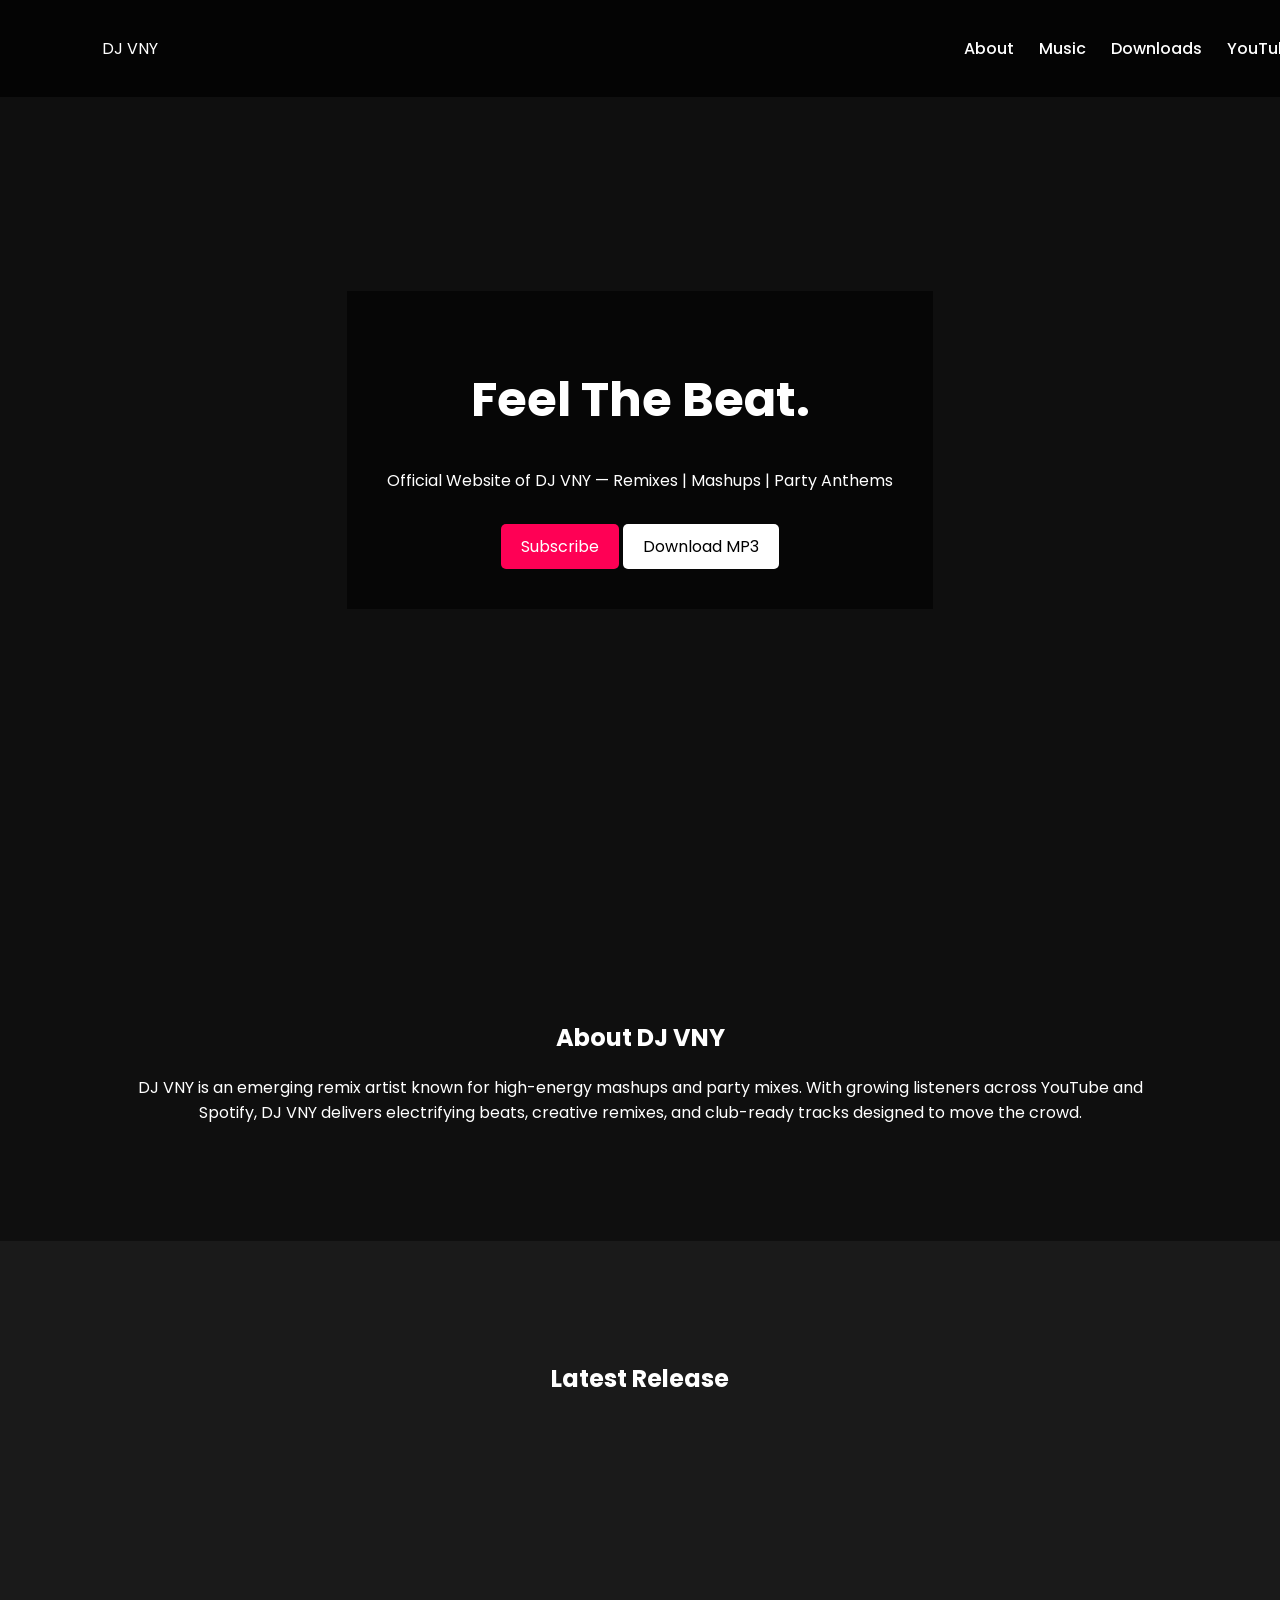
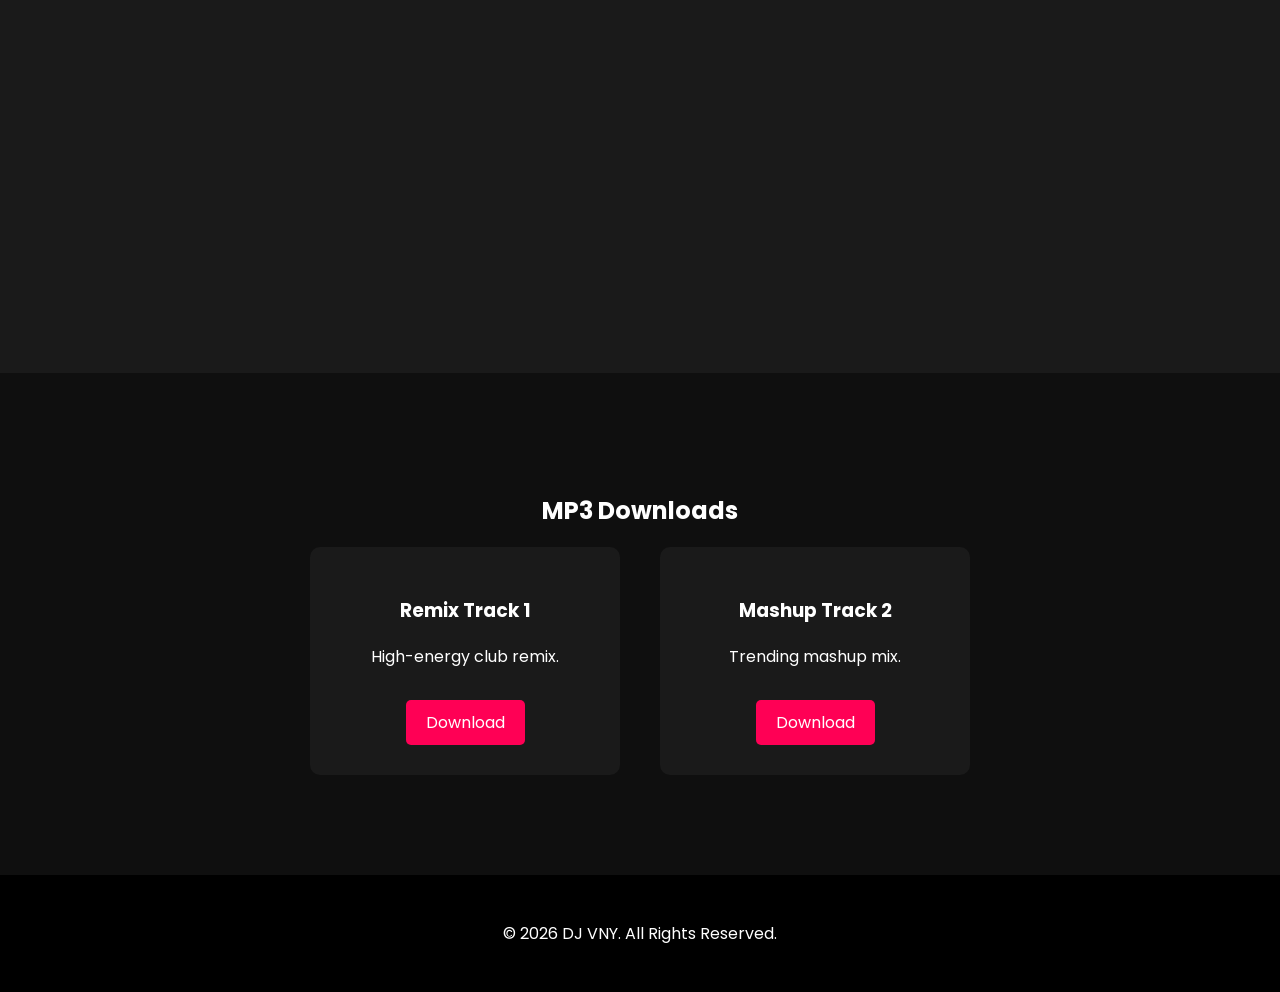
==== index.html @ cde8cd31 "Update index.html" ====
<!DOCTYPE html>
<html lang="en">
<head>
<meta charset="UTF-8">
<meta name="viewport" content="width=device-width, initial-scale=1.0">
<title>DJ VNY | Official Artist Website</title>
<link href="https://fonts.googleapis.com/css2?family=Poppins:wght@300;500;700&display=swap" rel="stylesheet">
<link rel="stylesheet" href="style.css">
</head>
<body>

<!-- NAVBAR -->
<nav class="navbar">
  <div class="logo">DJ VNY</div>
  <ul>
    <li><a href="#about">About</a></li>
    <li><a href="#music">Music</a></li>
    <li><a href="#downloads">Downloads</a></li>
    <li><a href="https://youtube.com/@DJ_VNY?sub_confirmation=1" target="_blank">YouTube</a></li>
    <li><a href="https://open.spotify.com/artist/4BdYeDNwFbmtB4uXeJmRw1" target="_blank">Spotify</a></li>
  </ul>
</nav>

<!-- HERO SECTION -->
<header class="hero">
  <div class="overlay">
    <h1>Feel The Beat.</h1>
    <p>Official Website of DJ VNY — Remixes | Mashups | Party Anthems</p>
    <div class="hero-buttons">
      <a href="https://youtube.com/@DJ_VNY?sub_confirmation=1" target="_blank" class="btn primary">Subscribe</a>
      <a href="#downloads" class="btn secondary">Download MP3</a>
    </div>
  </div>
</header>

<!-- ABOUT SECTION -->
<section id="about" class="section">
  <h2>About DJ VNY</h2>
  <p>
DJ VNY is an emerging remix artist known for high-energy mashups and party mixes.
With growing listeners across YouTube and Spotify, DJ VNY delivers electrifying beats,
creative remixes, and club-ready tracks designed to move the crowd.
  </p>
</section>

<!-- MUSIC SECTION -->
<section id="music" class="section dark">
  <h2>Latest Release</h2>
  <div class="video-container">
    <iframe src="https://www.youtube.com/watch?v=cXw6TVh6_7Q&list=PL2QDRjym-NboubyHq2l7FCvAidM2SElli"
    frameborder="0" allowfullscreen></iframe>
  </div>
</section>

<!-- DOWNLOADS SECTION -->
<section id="downloads" class="section">
  <h2>MP3 Downloads</h2>
  <div class="cards">
    <div class="card">
      <h3>Remix Track 1</h3>
      <p>High-energy club remix.</p>
      <a href="YOUR_MP3_LINK" class="btn primary" download>Download</a>
    </div>
    <div class="card">
      <h3>Mashup Track 2</h3>
      <p>Trending mashup mix.</p>
      <a href="YOUR_MP3_LINK" class="btn primary" download>Download</a>
    </div>
  </div>
</section>

<!-- FOOTER -->
<footer>
  <p>© 2026 DJ VNY. All Rights Reserved.</p>
</footer>

</body>
</html>
---- style.css ----
body {
  margin: 0;
  font-family: 'Poppins', sans-serif;
  background: #0f0f0f;
  color: white;
}

.navbar {
  display: flex;
  justify-content: space-between;
  align-items: center;
  padding: 20px 8%;
  background: rgba(0,0,0,0.7);
  position: fixed;
  width: 100%;
  z-index: 1000;
}

.navbar ul {
  list-style: none;
  display: flex;
  gap: 25px;
}

.navbar a {
  color: white;
  text-decoration: none;
  font-weight: 500;
}

.navbar a:hover {
  color: #ff0055;
}

.hero {
  height: 100vh;
  background: url('https://images.unsplash.com/photo-1511671782779-c97d3d27a1d4') center/cover no-repeat;
  display: flex;
  align-items: center;
  justify-content: center;
  text-align: center;
}

.overlay {
  background: rgba(0,0,0,0.6);
  padding: 40px;
}

.hero h1 {
  font-size: 3rem;
}

.section {
  padding: 100px 10%;
  text-align: center;
}

.section.dark {
  background: #1a1a1a;
}

.video-container iframe {
  width: 80%;
  height: 450px;
  border-radius: 10px;
}

.cards {
  display: flex;
  justify-content: center;
  gap: 40px;
  flex-wrap: wrap;
}

.card {
  background: #1a1a1a;
  padding: 30px;
  border-radius: 10px;
  width: 250px;
}

.btn {
  display: inline-block;
  padding: 10px 20px;
  border-radius: 5px;
  text-decoration: none;
  margin-top: 15px;
}

.primary {
  background: #ff0055;
  color: white;
}

.secondary {
  background: white;
  color: black;
}

.primary:hover {
  background: #ff3377;
}

footer {
  padding: 30px;
  text-align: center;
  background: #000;
}
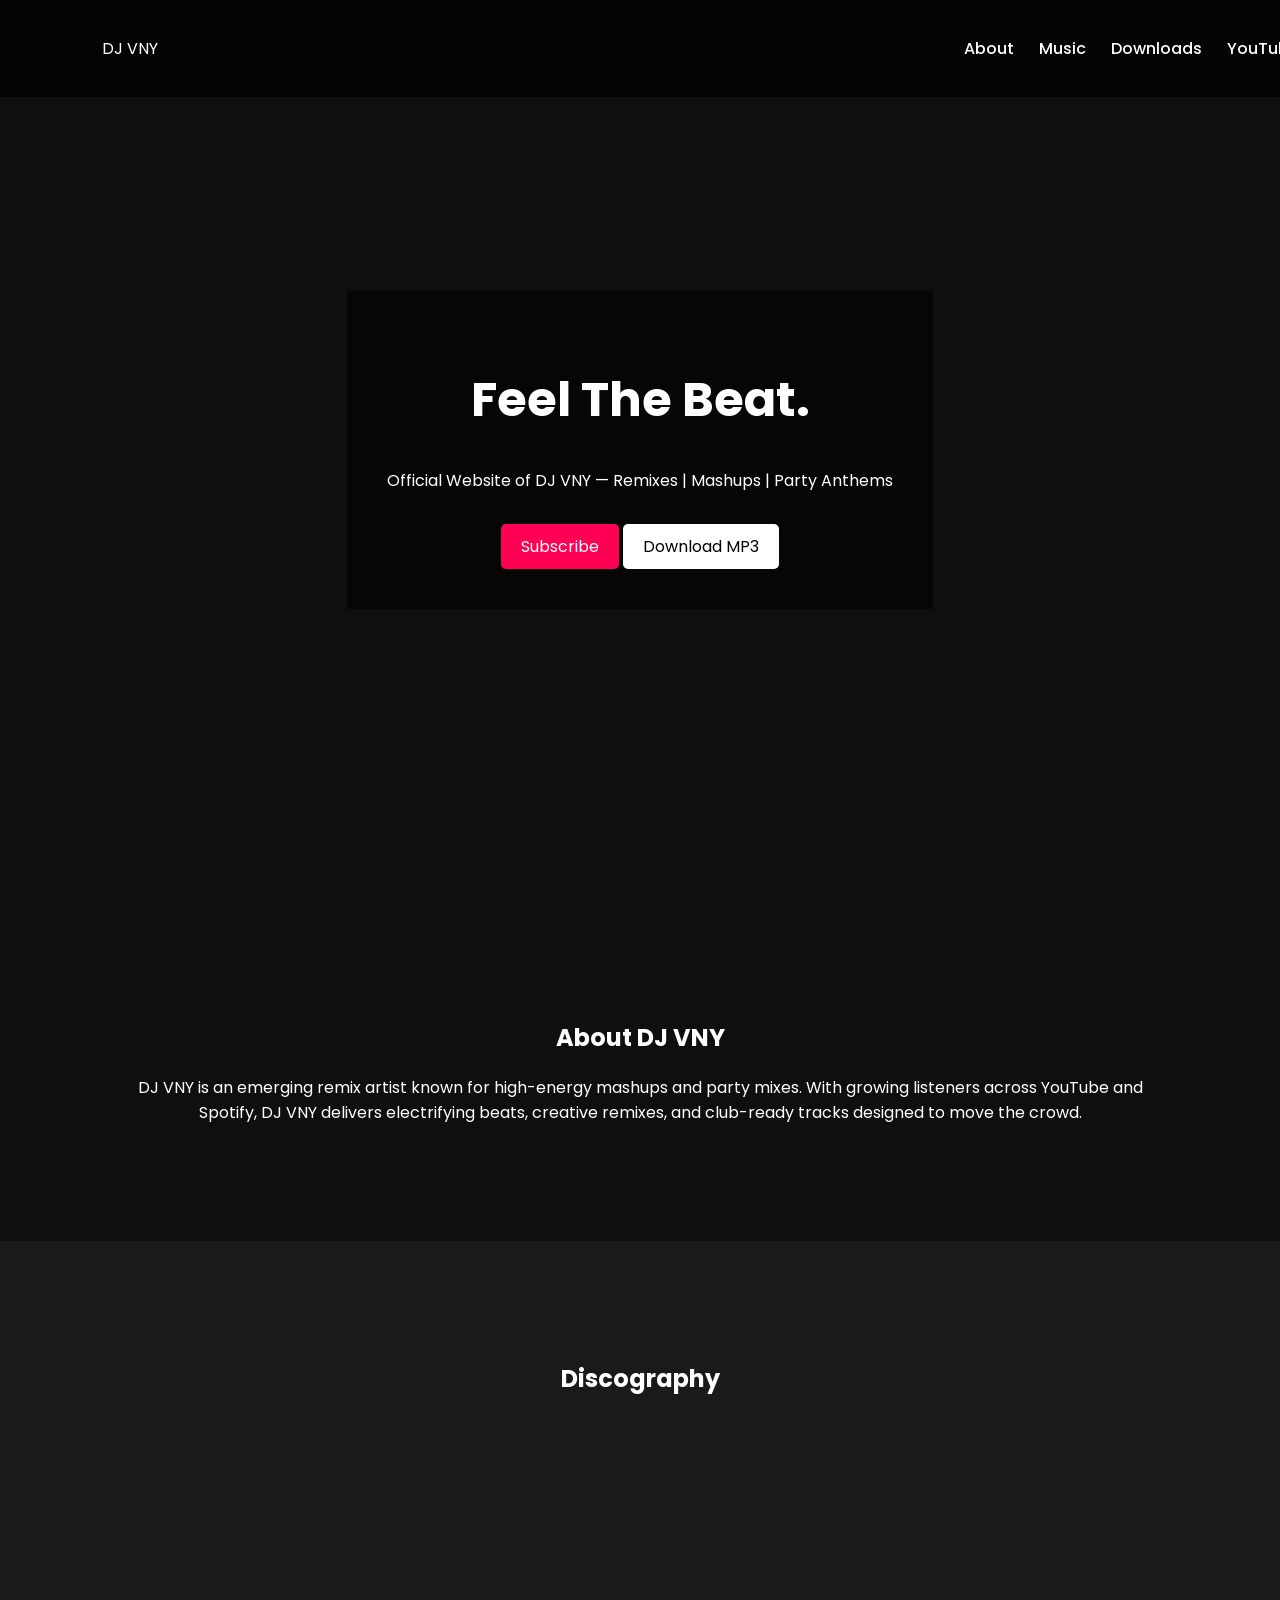
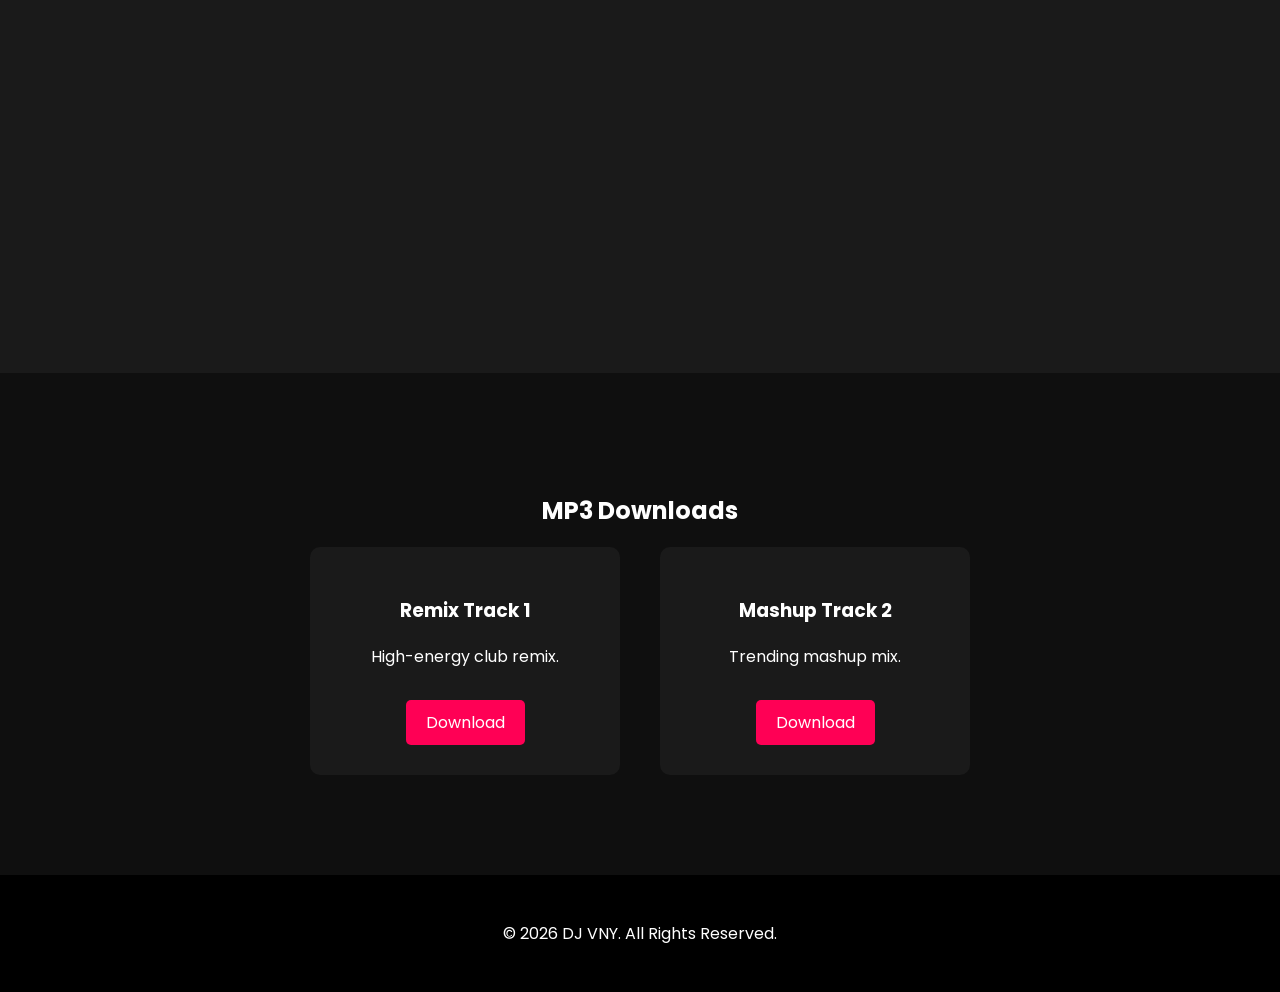
==== commit 6d3c109d: "Update index.html" ====
--- a/index.html
+++ b/index.html
@@ -45,7 +45,7 @@
 
 <!-- MUSIC SECTION -->
 <section id="music" class="section dark">
-  <h2>Latest Release</h2>
+  <h2>Discography</h2>
   <div class="video-container">
     <iframe src="https://www.youtube.com/watch?v=cXw6TVh6_7Q&list=PL2QDRjym-NboubyHq2l7FCvAidM2SElli"
     frameborder="0" allowfullscreen></iframe>
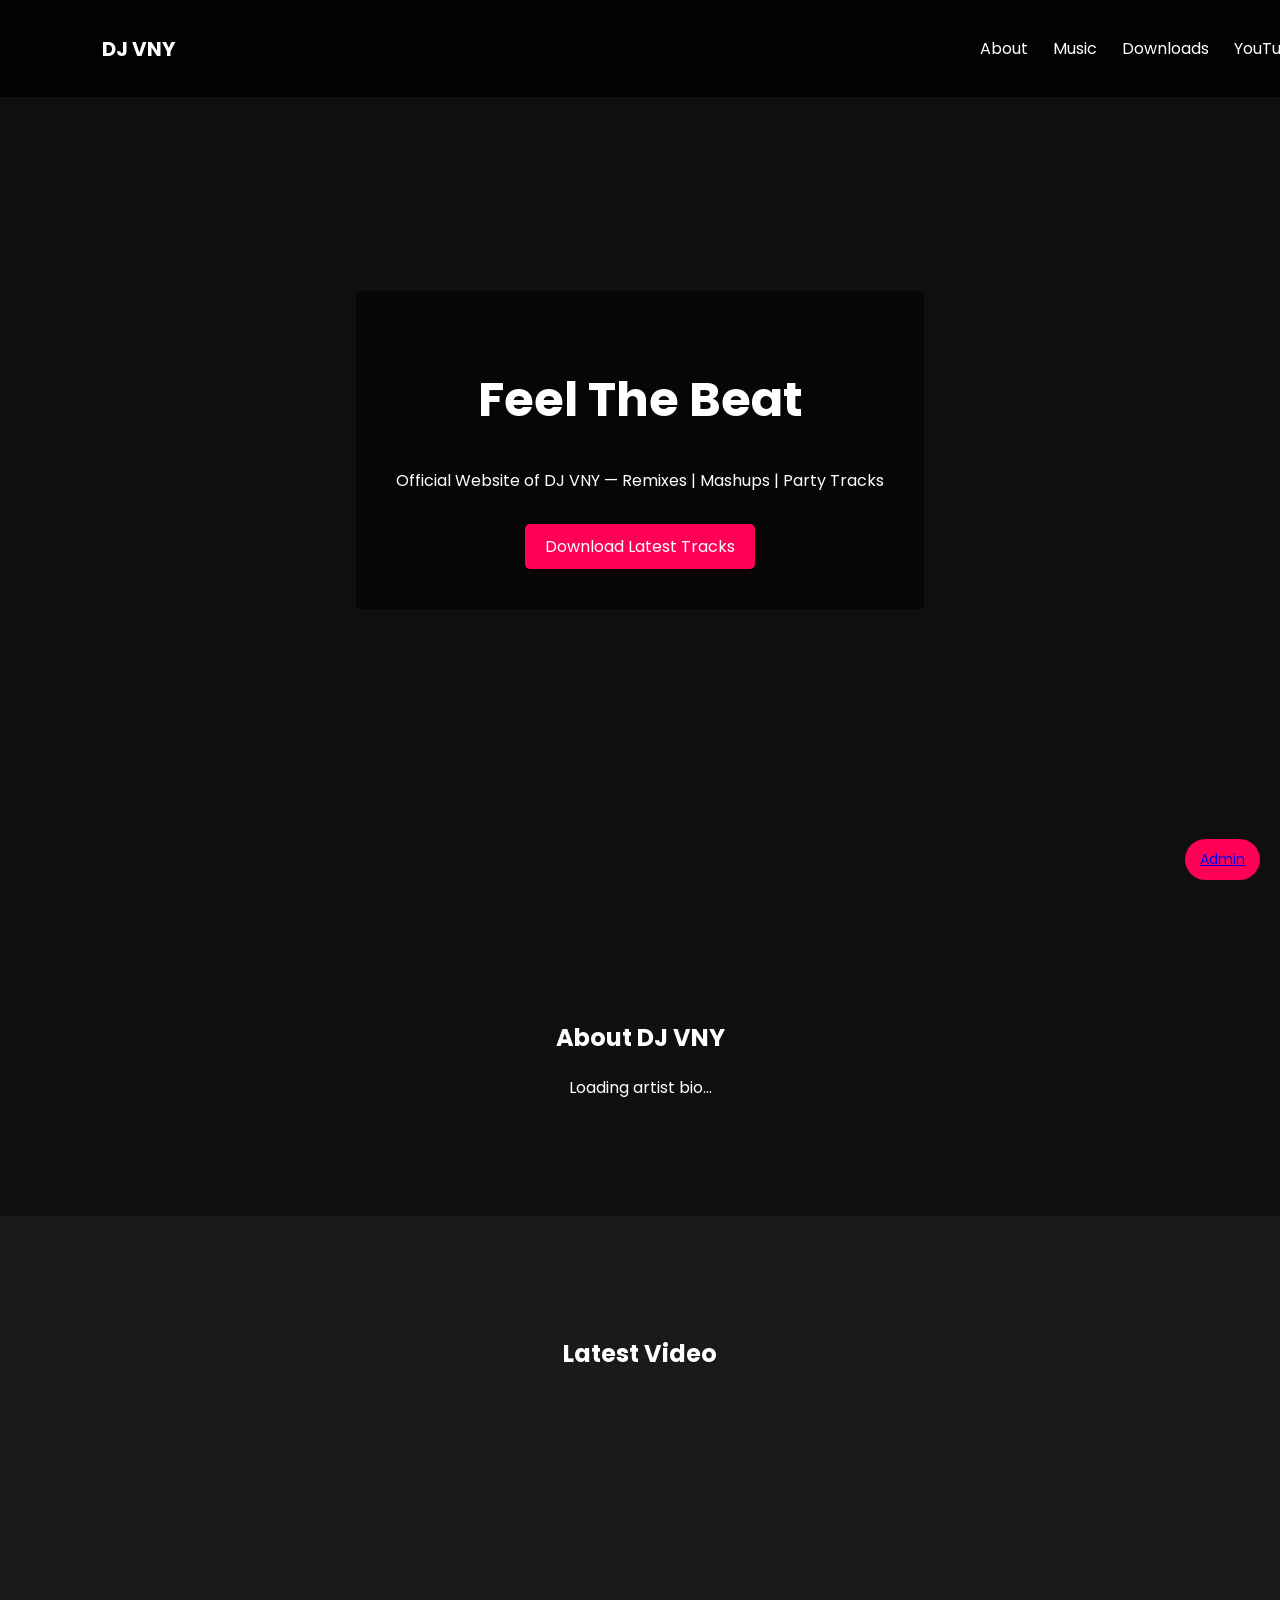
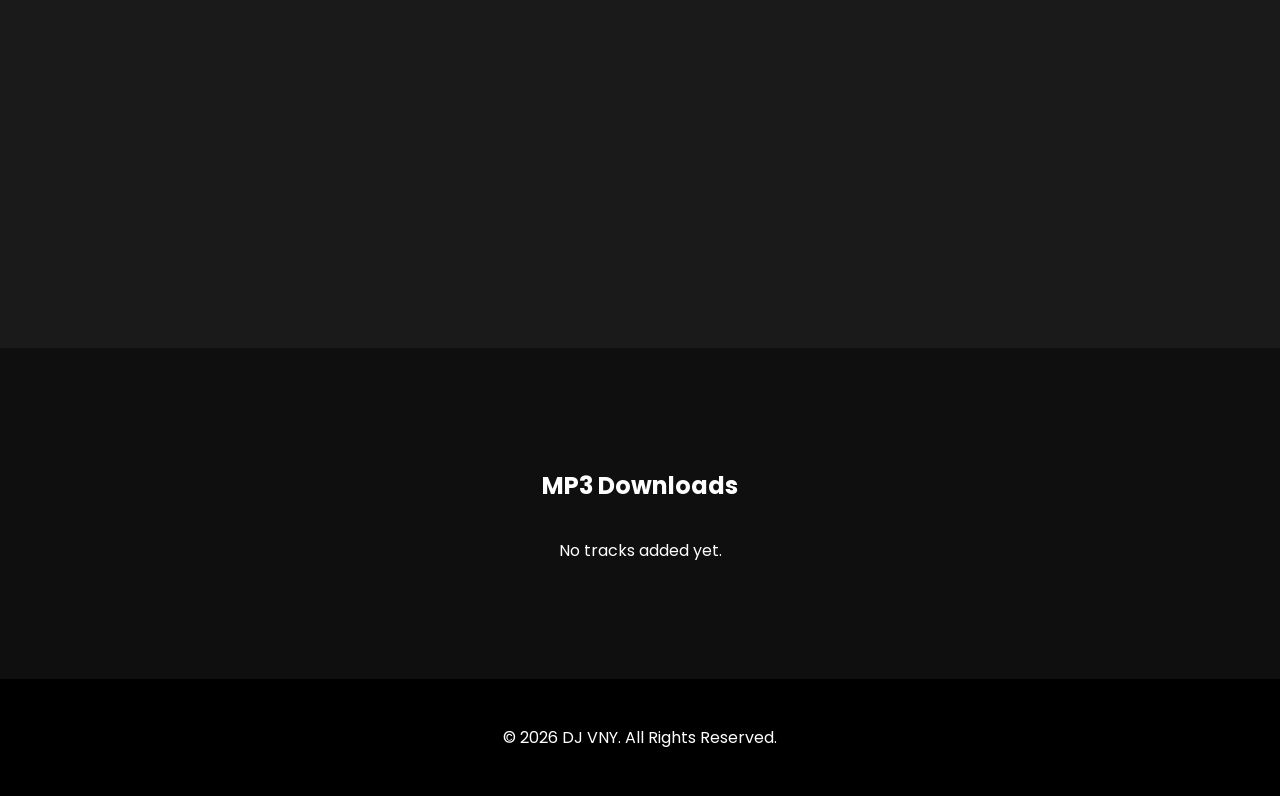
==== commit 18f46f7e: "Update index.html" ====
--- a/index.html
+++ b/index.html
@@ -3,10 +3,134 @@
 <head>
 <meta charset="UTF-8">
 <meta name="viewport" content="width=device-width, initial-scale=1.0">
-<title>DJ VNY | Official Artist Website</title>
+<title>DJ VNY | Official Website</title>
+
 <link href="https://fonts.googleapis.com/css2?family=Poppins:wght@300;500;700&display=swap" rel="stylesheet">
-<link rel="stylesheet" href="style.css">
+
+<style>
+body {
+  margin: 0;
+  font-family: 'Poppins', sans-serif;
+  background: #0f0f0f;
+  color: white;
+  scroll-behavior: smooth;
+}
+
+.navbar {
+  display: flex;
+  justify-content: space-between;
+  align-items: center;
+  padding: 20px 8%;
+  background: rgba(0,0,0,0.85);
+  position: fixed;
+  width: 100%;
+  z-index: 1000;
+}
+
+.logo {
+  font-weight: 700;
+  font-size: 20px;
+}
+
+.navbar ul {
+  list-style: none;
+  display: flex;
+  gap: 25px;
+}
+
+.navbar a {
+  color: white;
+  text-decoration: none;
+}
+
+.navbar a:hover {
+  color: #ff0055;
+}
+
+.hero {
+  height: 100vh;
+  background: url('https://images.unsplash.com/photo-1511671782779-c97d3d27a1d4') center/cover no-repeat;
+  display: flex;
+  align-items: center;
+  justify-content: center;
+  text-align: center;
+}
+
+.hero-overlay {
+  background: rgba(0,0,0,0.6);
+  padding: 40px;
+}
+
+.hero h1 {
+  font-size: 3rem;
+}
+
+.section {
+  padding: 100px 10%;
+  text-align: center;
+}
+
+.dark {
+  background: #1a1a1a;
+}
+
+.cards {
+  display: flex;
+  justify-content: center;
+  gap: 30px;
+  flex-wrap: wrap;
+}
+
+.card {
+  background: #1a1a1a;
+  padding: 25px;
+  border-radius: 10px;
+  width: 260px;
+  transition: 0.3s;
+}
+
+.card:hover {
+  transform: translateY(-5px);
+}
+
+.btn {
+  display: inline-block;
+  padding: 10px 20px;
+  border-radius: 5px;
+  text-decoration: none;
+  margin-top: 15px;
+  background: #ff0055;
+  color: white;
+}
+
+.btn:hover {
+  background: #ff3377;
+}
+
+iframe {
+  width: 80%;
+  height: 450px;
+  border-radius: 10px;
+}
+
+footer {
+  padding: 30px;
+  text-align: center;
+  background: black;
+}
+
+.admin-link {
+  position: fixed;
+  bottom: 20px;
+  right: 20px;
+  background: #ff0055;
+  padding: 10px 15px;
+  border-radius: 50px;
+  font-size: 14px;
+}
+</style>
 </head>
+
 <body>
 
 <!-- NAVBAR -->
@@ -21,58 +145,68 @@
   </ul>
 </nav>
 
-<!-- HERO SECTION -->
+<!-- HERO -->
 <header class="hero">
-  <div class="overlay">
-    <h1>Feel The Beat.</h1>
-    <p>Official Website of DJ VNY — Remixes | Mashups | Party Anthems</p>
-    <div class="hero-buttons">
-      <a href="https://youtube.com/@DJ_VNY?sub_confirmation=1" target="_blank" class="btn primary">Subscribe</a>
-      <a href="#downloads" class="btn secondary">Download MP3</a>
-    </div>
+  <div class="hero-overlay">
+    <h1>Feel The Beat</h1>
+    <p>Official Website of DJ VNY — Remixes | Mashups | Party Tracks</p>
+    <a href="#downloads" class="btn">Download Latest Tracks</a>
   </div>
 </header>
 
-<!-- ABOUT SECTION -->
+<!-- ABOUT -->
 <section id="about" class="section">
   <h2>About DJ VNY</h2>
-  <p>
-DJ VNY is an emerging remix artist known for high-energy mashups and party mixes.
-With growing listeners across YouTube and Spotify, DJ VNY delivers electrifying beats,
-creative remixes, and club-ready tracks designed to move the crowd.
+  <p id="about-text">
+    Loading artist bio...
   </p>
 </section>
 
-<!-- MUSIC SECTION -->
+<!-- MUSIC -->
 <section id="music" class="section dark">
-  <h2>Discography</h2>
-  <div class="video-container">
-    <iframe src="https://www.youtube.com/watch?v=cXw6TVh6_7Q&list=PL2QDRjym-NboubyHq2l7FCvAidM2SElli"
-    frameborder="0" allowfullscreen></iframe>
-  </div>
+  <h2>Latest Video</h2>
+  <iframe src="https://www.youtube.com/embed?listType=user_uploads&list=DJ_VNY"
+  frameborder="0" allowfullscreen></iframe>
 </section>
 
-<!-- DOWNLOADS SECTION -->
+<!-- DOWNLOADS -->
 <section id="downloads" class="section">
   <h2>MP3 Downloads</h2>
-  <div class="cards">
-    <div class="card">
-      <h3>Remix Track 1</h3>
-      <p>High-energy club remix.</p>
-      <a href="YOUR_MP3_LINK" class="btn primary" download>Download</a>
-    </div>
-    <div class="card">
-      <h3>Mashup Track 2</h3>
-      <p>Trending mashup mix.</p>
-      <a href="YOUR_MP3_LINK" class="btn primary" download>Download</a>
-    </div>
-  </div>
+  <div class="cards" id="track-container"></div>
 </section>
 
-<!-- FOOTER -->
 <footer>
   <p>© 2026 DJ VNY. All Rights Reserved.</p>
 </footer>
 
+<!-- Floating Admin Button -->
+<a href="admin.html" class="admin-link">Admin</a>
+
+<!-- SCRIPT TO LOAD DATA FROM ADMIN PANEL -->
+<script>
+const tracks = JSON.parse(localStorage.getItem("tracks")) || [];
+const container = document.getElementById("track-container");
+
+if (tracks.length === 0) {
+  container.innerHTML = "<p>No tracks added yet.</p>";
+} else {
+  tracks.forEach(track => {
+    const card = document.createElement("div");
+    card.className = "card";
+    card.innerHTML = `
+      <h3>${track.title}</h3>
+      <p>${track.description}</p>
+      <a href="${track.mp3}" class="btn" download>Download</a>
+    `;
+    container.appendChild(card);
+  });
+}
+
+const bio = localStorage.getItem("bio");
+if (bio) {
+  document.getElementById("about-text").innerText = bio;
+}
+</script>
+
 </body>
 </html>
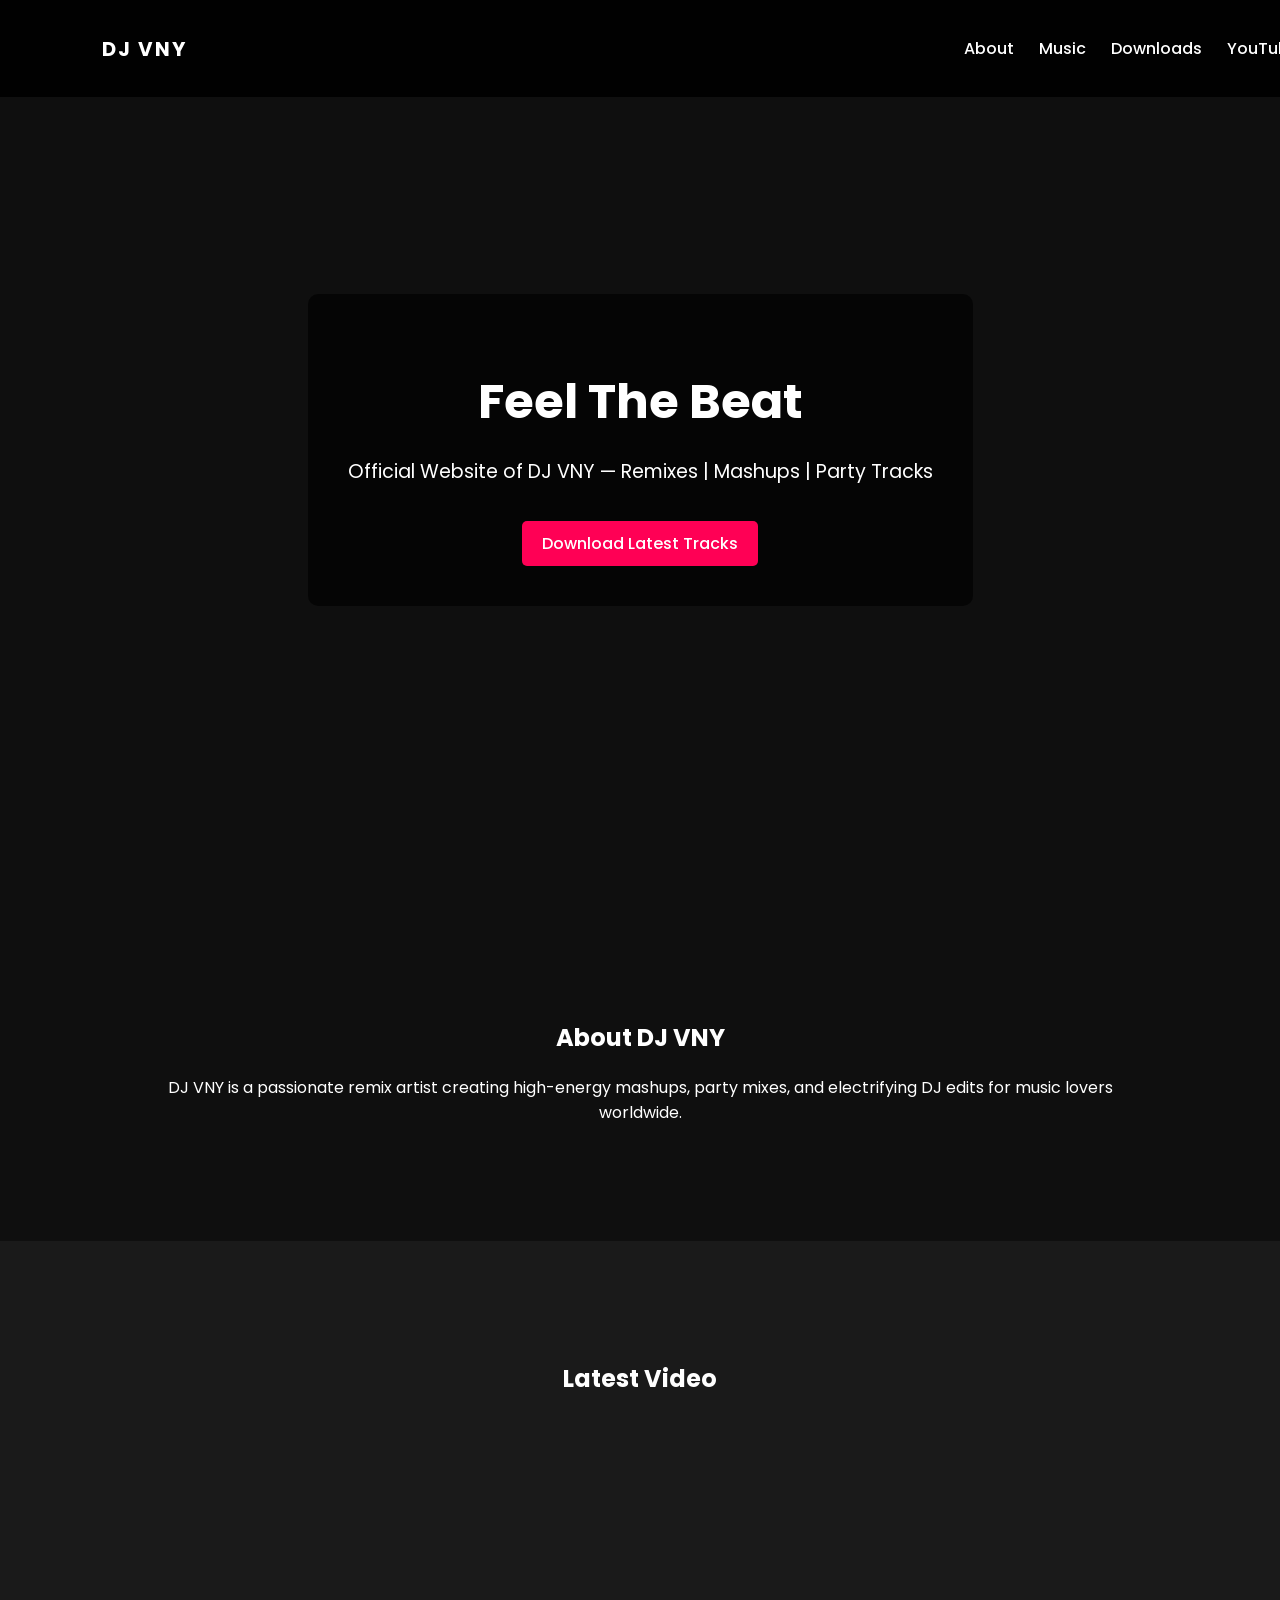
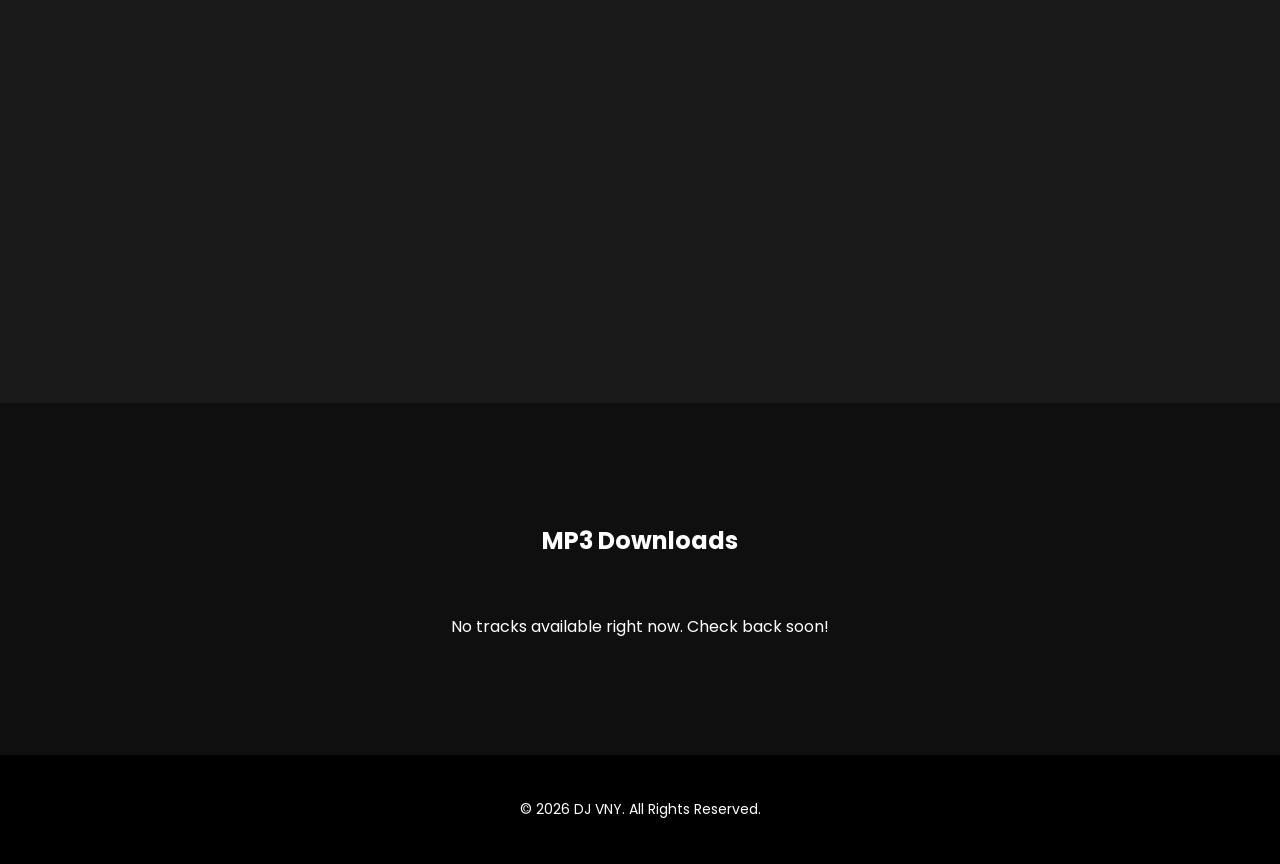
==== commit 9aea95b9: "Update index.html" ====
--- a/index.html
+++ b/index.html
@@ -21,7 +21,7 @@
   justify-content: space-between;
   align-items: center;
   padding: 20px 8%;
-  background: rgba(0,0,0,0.85);
+  background: rgba(0,0,0,0.9);
   position: fixed;
   width: 100%;
   z-index: 1000;
@@ -30,6 +30,7 @@
 .logo {
   font-weight: 700;
   font-size: 20px;
+  letter-spacing: 2px;
 }
 
 .navbar ul {
@@ -41,6 +42,7 @@
 .navbar a {
   color: white;
   text-decoration: none;
+  font-weight: 500;
 }
 
 .navbar a:hover {
@@ -57,12 +59,19 @@
 }
 
 .hero-overlay {
-  background: rgba(0,0,0,0.6);
+  background: rgba(0,0,0,0.65);
   padding: 40px;
+  border-radius: 10px;
 }
 
 .hero h1 {
   font-size: 3rem;
+  margin-bottom: 10px;
+}
+
+.hero p {
+  font-size: 1.2rem;
+  margin-bottom: 20px;
 }
 
 .section {
@@ -79,6 +88,7 @@
   justify-content: center;
   gap: 30px;
   flex-wrap: wrap;
+  margin-top: 40px;
 }
 
 .card {
@@ -86,11 +96,13 @@
   padding: 25px;
   border-radius: 10px;
   width: 260px;
-  transition: 0.3s;
+  transition: 0.3s ease;
+  box-shadow: 0 0 15px rgba(255,0,85,0.1);
 }
 
 .card:hover {
   transform: translateY(-5px);
+  box-shadow: 0 0 25px rgba(255,0,85,0.3);
 }
 
 .btn {
@@ -101,6 +113,7 @@
   margin-top: 15px;
   background: #ff0055;
   color: white;
+  font-weight: 500;
 }
 
 .btn:hover {
@@ -111,21 +124,13 @@
   width: 80%;
   height: 450px;
   border-radius: 10px;
+  margin-top: 30px;
 }
 
 footer {
   padding: 30px;
   text-align: center;
   background: black;
-}
-
-.admin-link {
-  position: fixed;
-  bottom: 20px;
-  right: 20px;
-  background: #ff0055;
-  padding: 10px 15px;
-  border-radius: 50px;
   font-size: 14px;
 }
 </style>
@@ -158,7 +163,8 @@
 <section id="about" class="section">
   <h2>About DJ VNY</h2>
   <p id="about-text">
-    Loading artist bio...
+    DJ VNY is a passionate remix artist creating high-energy mashups,
+    party mixes, and electrifying DJ edits for music lovers worldwide.
   </p>
 </section>
 
@@ -179,16 +185,13 @@
   <p>© 2026 DJ VNY. All Rights Reserved.</p>
 </footer>
 
-<!-- Floating Admin Button -->
-<a href="admin.html" class="admin-link">Admin</a>
-
-<!-- SCRIPT TO LOAD DATA FROM ADMIN PANEL -->
+<!-- SCRIPT TO LOAD ADMIN DATA -->
 <script>
 const tracks = JSON.parse(localStorage.getItem("tracks")) || [];
 const container = document.getElementById("track-container");
 
 if (tracks.length === 0) {
-  container.innerHTML = "<p>No tracks added yet.</p>";
+  container.innerHTML = "<p>No tracks available right now. Check back soon!</p>";
 } else {
   tracks.forEach(track => {
     const card = document.createElement("div");
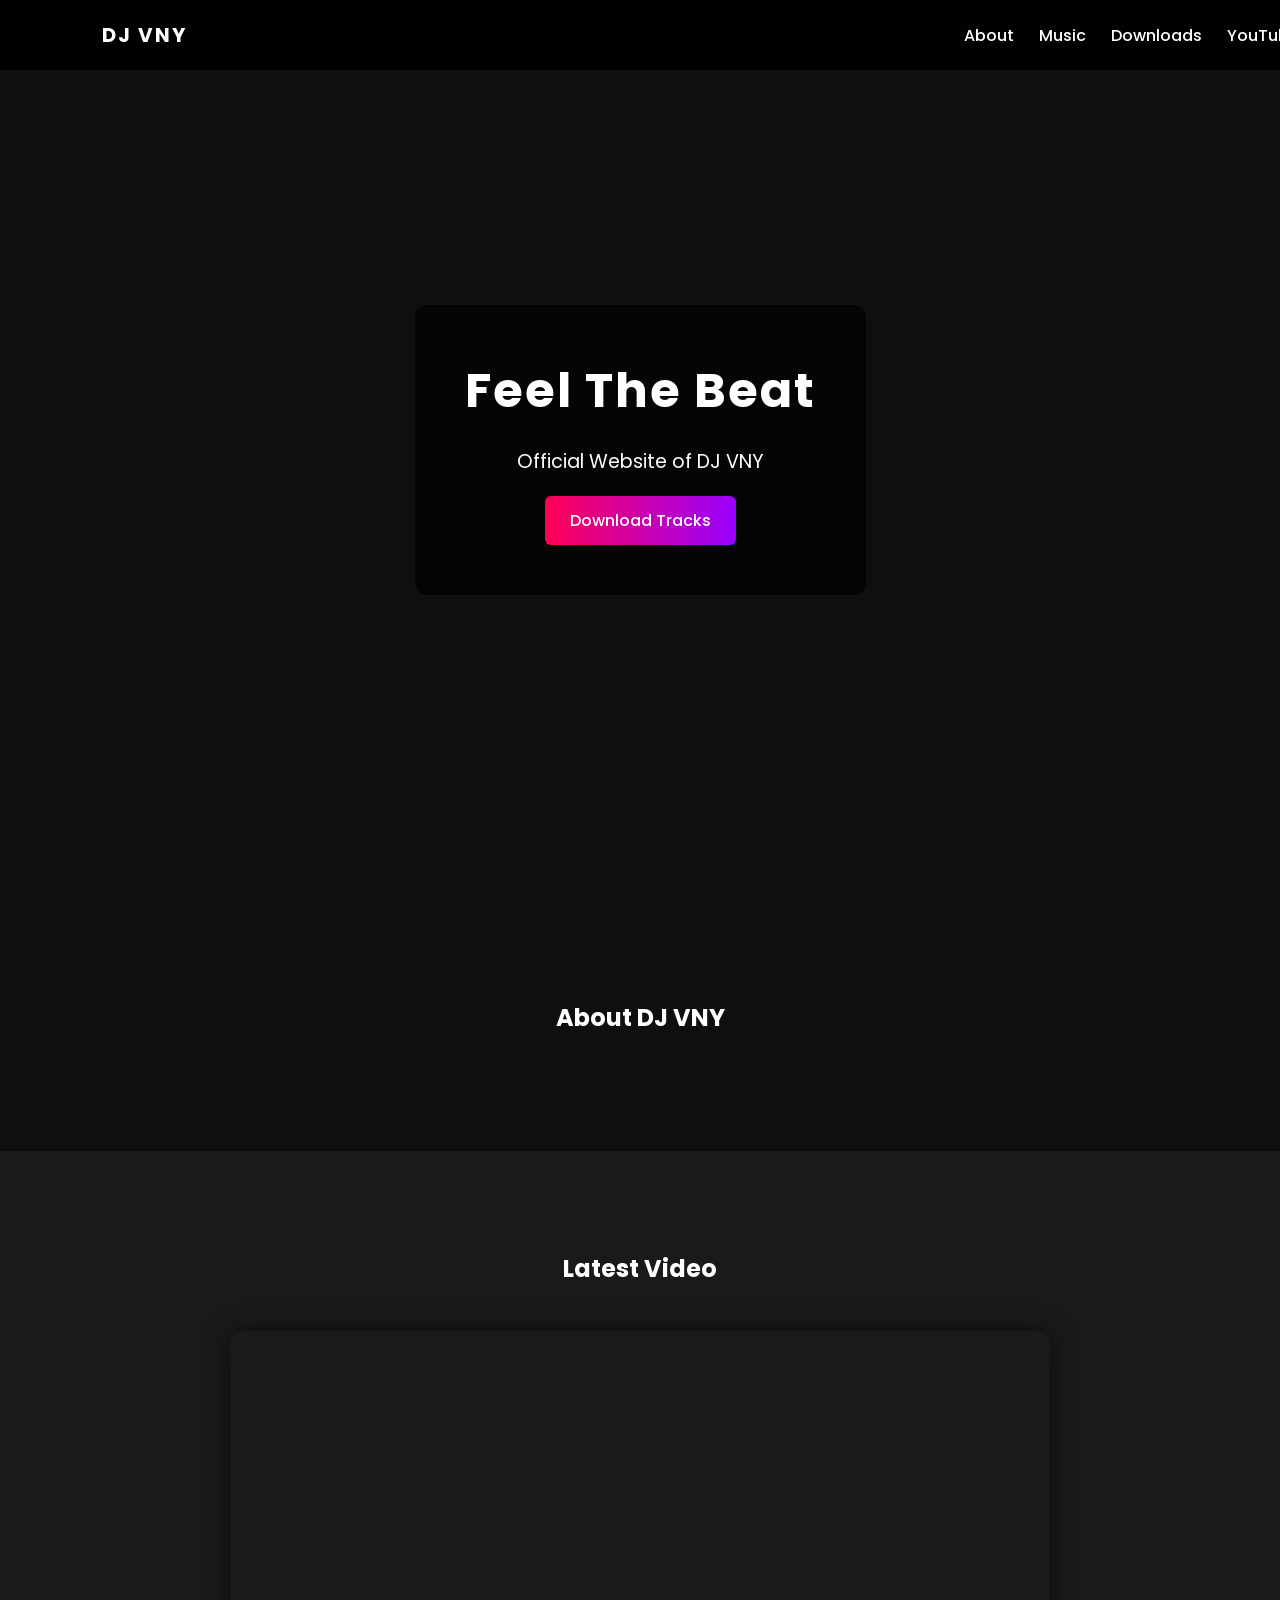
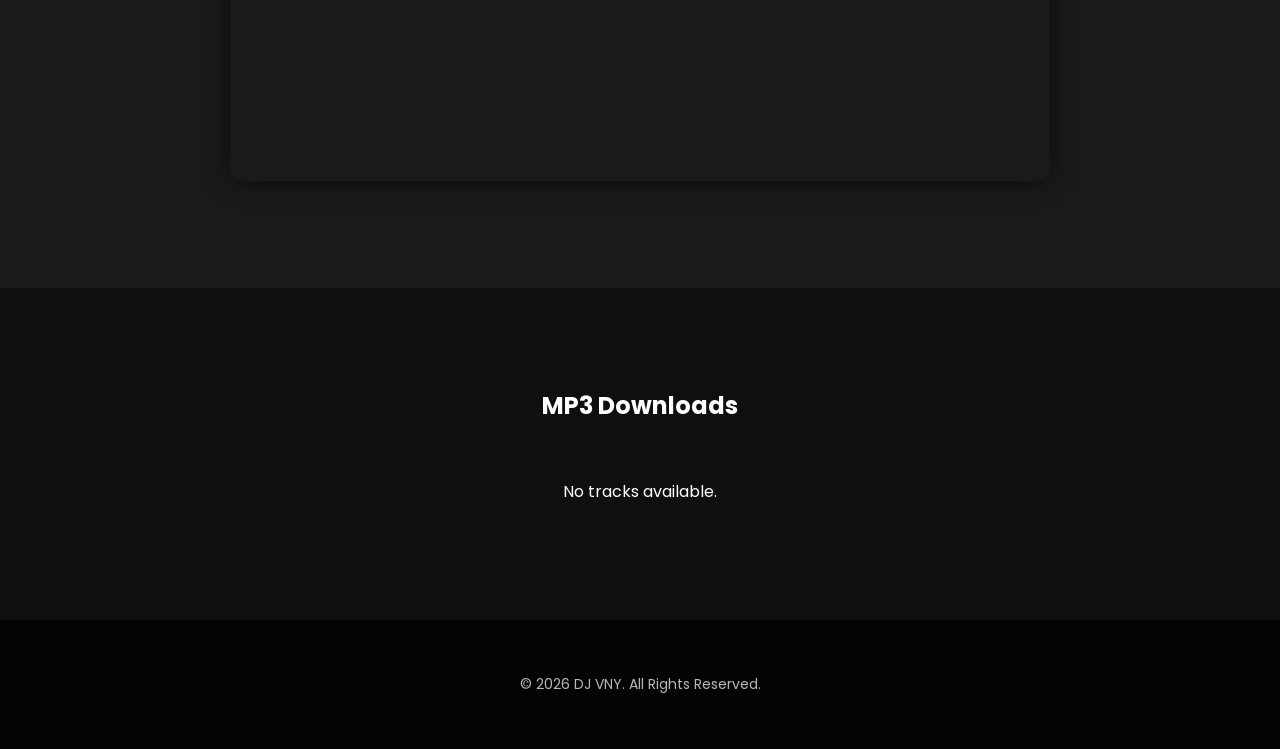
==== commit 5c61fc40: "Update index.html" ====
--- a/index.html
+++ b/index.html
@@ -6,139 +6,11 @@
 <title>DJ VNY | Official Website</title>
 
 <link href="https://fonts.googleapis.com/css2?family=Poppins:wght@300;500;700&display=swap" rel="stylesheet">
-
-<style>
-body {
-  margin: 0;
-  font-family: 'Poppins', sans-serif;
-  background: #0f0f0f;
-  color: white;
-  scroll-behavior: smooth;
-}
-
-.navbar {
-  display: flex;
-  justify-content: space-between;
-  align-items: center;
-  padding: 20px 8%;
-  background: rgba(0,0,0,0.9);
-  position: fixed;
-  width: 100%;
-  z-index: 1000;
-}
-
-.logo {
-  font-weight: 700;
-  font-size: 20px;
-  letter-spacing: 2px;
-}
-
-.navbar ul {
-  list-style: none;
-  display: flex;
-  gap: 25px;
-}
-
-.navbar a {
-  color: white;
-  text-decoration: none;
-  font-weight: 500;
-}
-
-.navbar a:hover {
-  color: #ff0055;
-}
-
-.hero {
-  height: 100vh;
-  background: url('https://images.unsplash.com/photo-1511671782779-c97d3d27a1d4') center/cover no-repeat;
-  display: flex;
-  align-items: center;
-  justify-content: center;
-  text-align: center;
-}
-
-.hero-overlay {
-  background: rgba(0,0,0,0.65);
-  padding: 40px;
-  border-radius: 10px;
-}
-
-.hero h1 {
-  font-size: 3rem;
-  margin-bottom: 10px;
-}
-
-.hero p {
-  font-size: 1.2rem;
-  margin-bottom: 20px;
-}
-
-.section {
-  padding: 100px 10%;
-  text-align: center;
-}
-
-.dark {
-  background: #1a1a1a;
-}
-
-.cards {
-  display: flex;
-  justify-content: center;
-  gap: 30px;
-  flex-wrap: wrap;
-  margin-top: 40px;
-}
-
-.card {
-  background: #1a1a1a;
-  padding: 25px;
-  border-radius: 10px;
-  width: 260px;
-  transition: 0.3s ease;
-  box-shadow: 0 0 15px rgba(255,0,85,0.1);
-}
-
-.card:hover {
-  transform: translateY(-5px);
-  box-shadow: 0 0 25px rgba(255,0,85,0.3);
-}
-
-.btn {
-  display: inline-block;
-  padding: 10px 20px;
-  border-radius: 5px;
-  text-decoration: none;
-  margin-top: 15px;
-  background: #ff0055;
-  color: white;
-  font-weight: 500;
-}
-
-.btn:hover {
-  background: #ff3377;
-}
-
-iframe {
-  width: 80%;
-  height: 450px;
-  border-radius: 10px;
-  margin-top: 30px;
-}
-
-footer {
-  padding: 30px;
-  text-align: center;
-  background: black;
-  font-size: 14px;
-}
-</style>
+<link rel="stylesheet" href="style.css">
 </head>
 
 <body>
 
-<!-- NAVBAR -->
 <nav class="navbar">
   <div class="logo">DJ VNY</div>
   <ul>
@@ -150,32 +22,25 @@
   </ul>
 </nav>
 
-<!-- HERO -->
 <header class="hero">
   <div class="hero-overlay">
     <h1>Feel The Beat</h1>
-    <p>Official Website of DJ VNY — Remixes | Mashups | Party Tracks</p>
-    <a href="#downloads" class="btn">Download Latest Tracks</a>
+    <p>Official Website of DJ VNY</p>
+    <a href="#downloads" class="btn">Download Tracks</a>
   </div>
 </header>
 
-<!-- ABOUT -->
 <section id="about" class="section">
   <h2>About DJ VNY</h2>
-  <p id="about-text">
-    DJ VNY is a passionate remix artist creating high-energy mashups,
-    party mixes, and electrifying DJ edits for music lovers worldwide.
-  </p>
+  <p id="about-text"></p>
 </section>
 
-<!-- MUSIC -->
 <section id="music" class="section dark">
   <h2>Latest Video</h2>
   <iframe src="https://www.youtube.com/embed?listType=user_uploads&list=DJ_VNY"
   frameborder="0" allowfullscreen></iframe>
 </section>
 
-<!-- DOWNLOADS -->
 <section id="downloads" class="section">
   <h2>MP3 Downloads</h2>
   <div class="cards" id="track-container"></div>
@@ -185,20 +50,19 @@
   <p>© 2026 DJ VNY. All Rights Reserved.</p>
 </footer>
 
-<!-- SCRIPT TO LOAD ADMIN DATA -->
 <script>
 const tracks = JSON.parse(localStorage.getItem("tracks")) || [];
 const container = document.getElementById("track-container");
 
 if (tracks.length === 0) {
-  container.innerHTML = "<p>No tracks available right now. Check back soon!</p>";
+  container.innerHTML = "<p>No tracks available.</p>";
 } else {
   tracks.forEach(track => {
     const card = document.createElement("div");
     card.className = "card";
     card.innerHTML = `
+      <img src="${track.thumbnail}" class="thumb">
       <h3>${track.title}</h3>
-      <p>${track.description}</p>
       <a href="${track.mp3}" class="btn" download>Download</a>
     `;
     container.appendChild(card);
@@ -206,9 +70,7 @@
 }
 
 const bio = localStorage.getItem("bio");
-if (bio) {
-  document.getElementById("about-text").innerText = bio;
-}
+if (bio) document.getElementById("about-text").innerText = bio;
 </script>
 
 </body>
--- a/style.css
+++ b/style.css
@@ -0,0 +1,177 @@
+/* ===== GLOBAL ===== */
+body {
+  margin: 0;
+  font-family: 'Poppins', sans-serif;
+  background: #0f0f0f;
+  color: #ffffff;
+  scroll-behavior: smooth;
+}
+
+h1, h2, h3 {
+  margin: 0 0 15px;
+}
+
+.section {
+  padding: 100px 10%;
+  text-align: center;
+}
+
+.dark {
+  background: #1a1a1a;
+}
+
+/* ===== NAVBAR ===== */
+.navbar {
+  display: flex;
+  justify-content: space-between;
+  align-items: center;
+  padding: 20px 8%;
+  background: rgba(0, 0, 0, 0.9);
+  position: fixed;
+  width: 100%;
+  top: 0;
+  z-index: 1000;
+  backdrop-filter: blur(10px);
+}
+
+.logo {
+  font-weight: 700;
+  font-size: 20px;
+  letter-spacing: 2px;
+}
+
+.navbar ul {
+  list-style: none;
+  display: flex;
+  gap: 25px;
+  margin: 0;
+  padding: 0;
+}
+
+.navbar a {
+  color: white;
+  text-decoration: none;
+  font-weight: 500;
+  transition: 0.3s;
+}
+
+.navbar a:hover {
+  color: #ff0055;
+}
+
+/* ===== HERO SECTION ===== */
+.hero {
+  height: 100vh;
+  background: url('https://images.unsplash.com/photo-1511671782779-c97d3d27a1d4') center/cover no-repeat;
+  display: flex;
+  align-items: center;
+  justify-content: center;
+  text-align: center;
+}
+
+.hero-overlay {
+  background: rgba(0, 0, 0, 0.65);
+  padding: 50px;
+  border-radius: 12px;
+  backdrop-filter: blur(5px);
+}
+
+.hero h1 {
+  font-size: 3rem;
+  letter-spacing: 2px;
+}
+
+.hero p {
+  font-size: 1.2rem;
+  margin: 20px 0;
+}
+
+/* ===== BUTTONS ===== */
+.btn {
+  display: inline-block;
+  padding: 12px 25px;
+  border-radius: 6px;
+  text-decoration: none;
+  background: linear-gradient(90deg, #ff0055, #9900ff);
+  color: white;
+  font-weight: 500;
+  transition: 0.3s ease;
+}
+
+.btn:hover {
+  transform: translateY(-3px);
+  box-shadow: 0 10px 20px rgba(255, 0, 85, 0.3);
+}
+
+/* ===== CARDS ===== */
+.cards {
+  display: flex;
+  justify-content: center;
+  gap: 30px;
+  flex-wrap: wrap;
+  margin-top: 40px;
+}
+
+.card {
+  background: #1a1a1a;
+  padding: 30px;
+  border-radius: 12px;
+  width: 260px;
+  transition: 0.3s ease;
+  box-shadow: 0 0 15px rgba(255, 0, 85, 0.1);
+}
+
+.card:hover {
+  transform: translateY(-8px);
+  box-shadow: 0 0 30px rgba(255, 0, 85, 0.4);
+}
+
+.card h3 {
+  margin-bottom: 10px;
+}
+
+.card p {
+  font-size: 14px;
+  opacity: 0.8;
+}
+
+/* ===== VIDEO SECTION ===== */
+iframe {
+  width: 80%;
+  height: 450px;
+  border-radius: 12px;
+  margin-top: 30px;
+  box-shadow: 0 0 25px rgba(0,0,0,0.6);
+}
+
+/* ===== FOOTER ===== */
+footer {
+  padding: 40px 10%;
+  text-align: center;
+  background: #000000;
+  font-size: 14px;
+  opacity: 0.7;
+}
+
+/* ===== RESPONSIVE DESIGN ===== */
+@media (max-width: 900px) {
+
+  .navbar ul {
+    gap: 15px;
+  }
+
+  .hero h1 {
+    font-size: 2.2rem;
+  }
+
+  iframe {
+    width: 95%;
+    height: 250px;
+  }
+
+  .cards {
+    flex-direction: column;
+    align-items: center;
+  }
+
+}
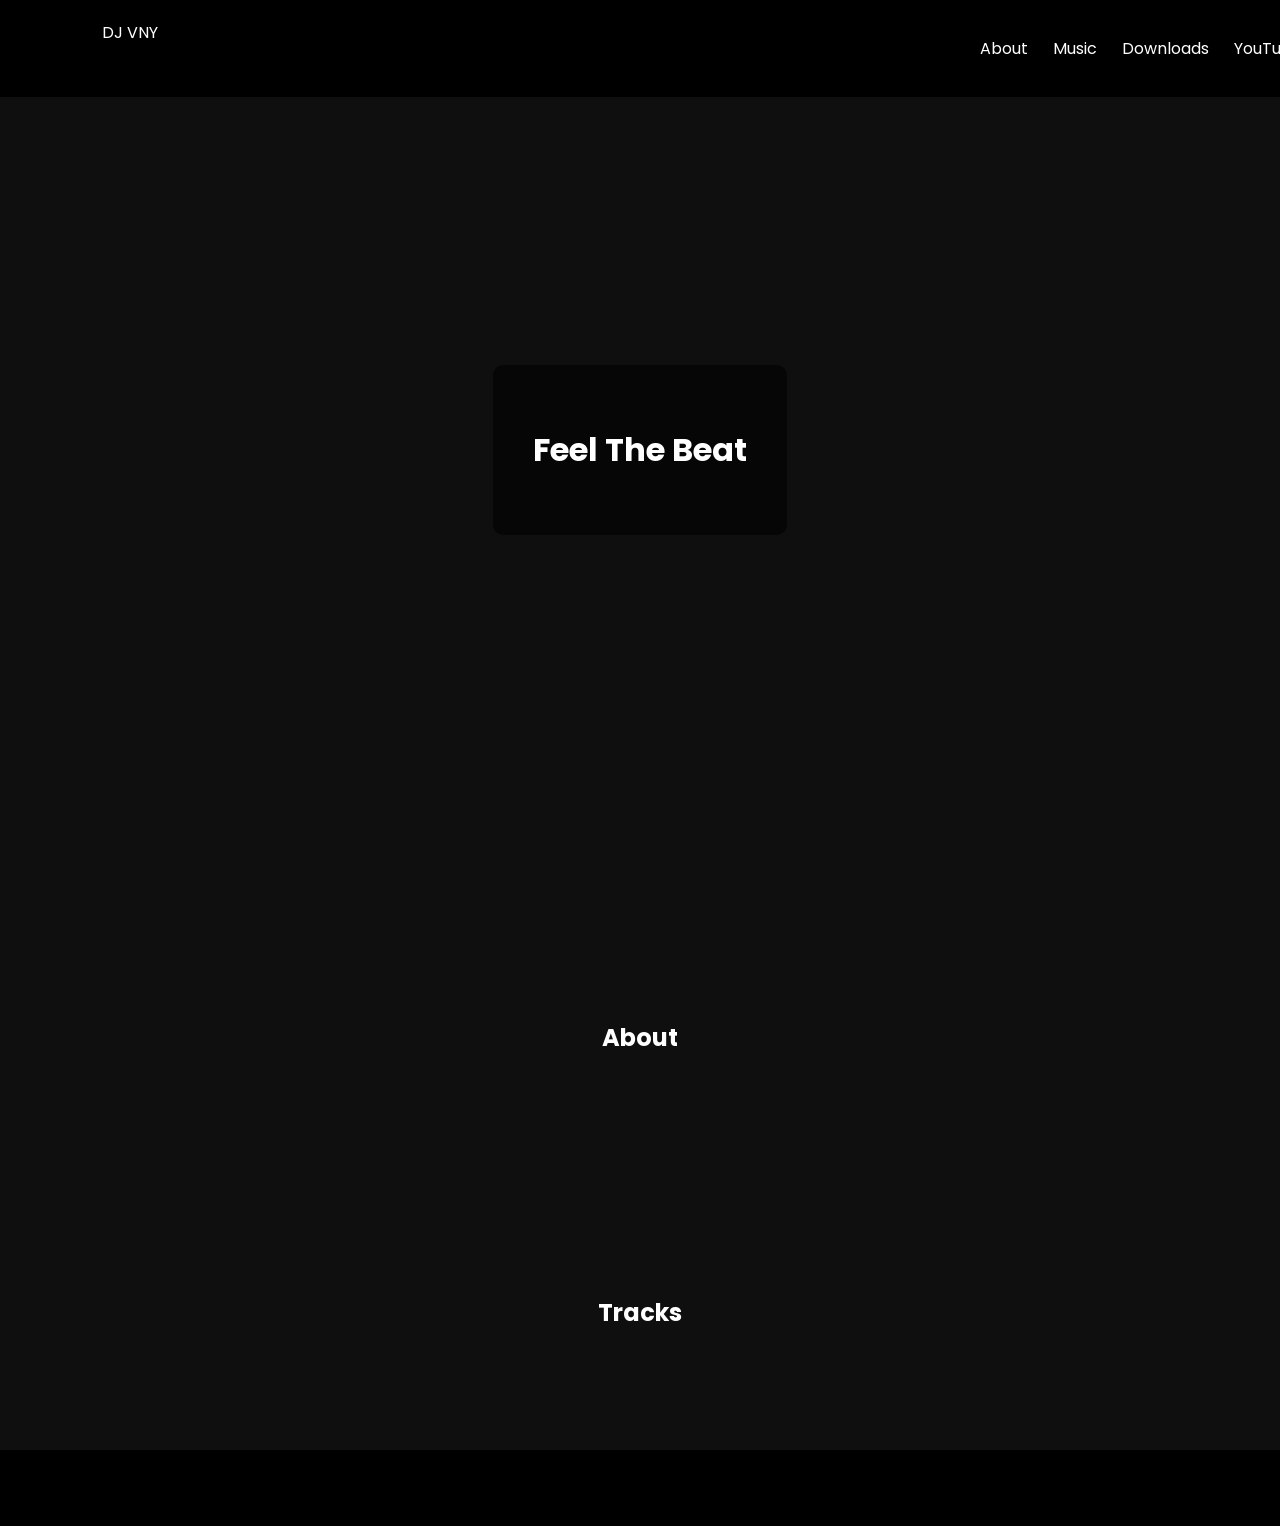
==== commit 8806a944: "Update index.html" ====
--- a/index.html
+++ b/index.html
@@ -1,76 +1,87 @@
 <!DOCTYPE html>
-<html lang="en">
+<html>
 <head>
 <meta charset="UTF-8">
 <meta name="viewport" content="width=device-width, initial-scale=1.0">
-<title>DJ VNY | Official Website</title>
+<title id="pageTitle">DJ VNY</title>
 
-<link href="https://fonts.googleapis.com/css2?family=Poppins:wght@300;500;700&display=swap" rel="stylesheet">
+<link href="https://fonts.googleapis.com/css2?family=Poppins:wght@400;600;700&display=swap" rel="stylesheet">
 <link rel="stylesheet" href="style.css">
 </head>
 
 <body>
 
 <nav class="navbar">
-  <div class="logo">DJ VNY</div>
+  <div class="logo" id="logoText">DJ VNY</div>
   <ul>
     <li><a href="#about">About</a></li>
     <li><a href="#music">Music</a></li>
     <li><a href="#downloads">Downloads</a></li>
-    <li><a href="https://youtube.com/@DJ_VNY?sub_confirmation=1" target="_blank">YouTube</a></li>
-    <li><a href="https://open.spotify.com/artist/4BdYeDNwFbmtB4uXeJmRw1" target="_blank">Spotify</a></li>
+    <li><a id="youtubeLink" target="_blank">YouTube</a></li>
+    <li><a id="spotifyLink" target="_blank">Spotify</a></li>
   </ul>
 </nav>
 
-<header class="hero">
+<header class="hero" id="heroSection">
   <div class="hero-overlay">
-    <h1>Feel The Beat</h1>
-    <p>Official Website of DJ VNY</p>
-    <a href="#downloads" class="btn">Download Tracks</a>
+    <h1 id="heroTitle">Feel The Beat</h1>
+    <p id="heroSubtitle">Official Website</p>
   </div>
 </header>
 
 <section id="about" class="section">
-  <h2>About DJ VNY</h2>
-  <p id="about-text"></p>
-</section>
-
-<section id="music" class="section dark">
-  <h2>Latest Video</h2>
-  <iframe src="https://www.youtube.com/embed?listType=user_uploads&list=DJ_VNY"
-  frameborder="0" allowfullscreen></iframe>
+  <h2>About</h2>
+  <p id="aboutText"></p>
 </section>
 
 <section id="downloads" class="section">
-  <h2>MP3 Downloads</h2>
-  <div class="cards" id="track-container"></div>
+  <h2>Tracks</h2>
+  <div class="cards" id="trackContainer"></div>
 </section>
 
 <footer>
-  <p>© 2026 DJ VNY. All Rights Reserved.</p>
+  <p id="footerText"></p>
 </footer>
 
 <script>
+const settings = JSON.parse(localStorage.getItem("siteSettings")) || {};
 const tracks = JSON.parse(localStorage.getItem("tracks")) || [];
-const container = document.getElementById("track-container");
 
-if (tracks.length === 0) {
-  container.innerHTML = "<p>No tracks available.</p>";
-} else {
-  tracks.forEach(track => {
-    const card = document.createElement("div");
-    card.className = "card";
-    card.innerHTML = `
-      <img src="${track.thumbnail}" class="thumb">
-      <h3>${track.title}</h3>
-      <a href="${track.mp3}" class="btn" download>Download</a>
-    `;
-    container.appendChild(card);
-  });
-}
+// Apply Settings
+document.getElementById("logoText").innerText = settings.logo || "DJ VNY";
+document.getElementById("pageTitle").innerText = settings.logo || "DJ VNY";
 
-const bio = localStorage.getItem("bio");
-if (bio) document.getElementById("about-text").innerText = bio;
+document.getElementById("heroTitle").innerText = settings.heroTitle || "Feel The Beat";
+document.getElementById("heroSubtitle").innerText = settings.heroSubtitle || "";
+document.getElementById("aboutText").innerText = settings.about || "";
+document.getElementById("footerText").innerText = settings.footer || "";
+
+if(settings.youtube)
+  document.getElementById("youtubeLink").href = settings.youtube;
+
+if(settings.spotify)
+  document.getElementById("spotifyLink").href = settings.spotify;
+
+if(settings.heroImage)
+  document.getElementById("heroSection").style.background =
+    `url('${settings.heroImage}') center/cover no-repeat`;
+
+if(settings.primaryColor)
+  document.documentElement.style.setProperty('--primary', settings.primaryColor);
+
+// Load Tracks
+const container = document.getElementById("trackContainer");
+
+tracks.forEach(track => {
+  const card = document.createElement("div");
+  card.className = "card";
+  card.innerHTML = `
+    <img src="${track.thumbnail}" class="thumb">
+    <h3>${track.title}</h3>
+    <a href="${track.mp3}" class="btn" download>Download</a>
+  `;
+  container.appendChild(card);
+});
 </script>
 
 </body>
--- a/style.css
+++ b/style.css
@@ -1,14 +1,44 @@
-/* ===== GLOBAL ===== */
 body {
   margin: 0;
   font-family: 'Poppins', sans-serif;
   background: #0f0f0f;
-  color: #ffffff;
-  scroll-behavior: smooth;
+  color: white;
 }
 
-h1, h2, h3 {
-  margin: 0 0 15px;
+.navbar {
+  display: flex;
+  justify-content: space-between;
+  padding: 20px 8%;
+  background: black;
+  position: fixed;
+  width: 100%;
+  z-index: 1000;
+}
+
+.navbar ul {
+  list-style: none;
+  display: flex;
+  gap: 25px;
+}
+
+.navbar a {
+  color: white;
+  text-decoration: none;
+}
+
+.hero {
+  height: 100vh;
+  background: url('https://images.unsplash.com/photo-1511671782779-c97d3d27a1d4') center/cover no-repeat;
+  display: flex;
+  align-items: center;
+  justify-content: center;
+  text-align: center;
+}
+
+.hero-overlay {
+  background: rgba(0,0,0,0.6);
+  padding: 40px;
+  border-radius: 10px;
 }
 
 .section {
@@ -20,158 +50,40 @@
   background: #1a1a1a;
 }
 
-/* ===== NAVBAR ===== */
-.navbar {
-  display: flex;
-  justify-content: space-between;
-  align-items: center;
-  padding: 20px 8%;
-  background: rgba(0, 0, 0, 0.9);
-  position: fixed;
-  width: 100%;
-  top: 0;
-  z-index: 1000;
-  backdrop-filter: blur(10px);
-}
-
-.logo {
-  font-weight: 700;
-  font-size: 20px;
-  letter-spacing: 2px;
-}
-
-.navbar ul {
-  list-style: none;
-  display: flex;
-  gap: 25px;
-  margin: 0;
-  padding: 0;
-}
-
-.navbar a {
-  color: white;
-  text-decoration: none;
-  font-weight: 500;
-  transition: 0.3s;
-}
-
-.navbar a:hover {
-  color: #ff0055;
-}
-
-/* ===== HERO SECTION ===== */
-.hero {
-  height: 100vh;
-  background: url('https://images.unsplash.com/photo-1511671782779-c97d3d27a1d4') center/cover no-repeat;
-  display: flex;
-  align-items: center;
-  justify-content: center;
-  text-align: center;
-}
-
-.hero-overlay {
-  background: rgba(0, 0, 0, 0.65);
-  padding: 50px;
-  border-radius: 12px;
-  backdrop-filter: blur(5px);
-}
-
-.hero h1 {
-  font-size: 3rem;
-  letter-spacing: 2px;
-}
-
-.hero p {
-  font-size: 1.2rem;
-  margin: 20px 0;
-}
-
-/* ===== BUTTONS ===== */
-.btn {
-  display: inline-block;
-  padding: 12px 25px;
-  border-radius: 6px;
-  text-decoration: none;
-  background: linear-gradient(90deg, #ff0055, #9900ff);
-  color: white;
-  font-weight: 500;
-  transition: 0.3s ease;
-}
-
-.btn:hover {
-  transform: translateY(-3px);
-  box-shadow: 0 10px 20px rgba(255, 0, 85, 0.3);
-}
-
-/* ===== CARDS ===== */
 .cards {
   display: flex;
   justify-content: center;
   gap: 30px;
   flex-wrap: wrap;
-  margin-top: 40px;
 }
 
 .card {
   background: #1a1a1a;
-  padding: 30px;
-  border-radius: 12px;
-  width: 260px;
-  transition: 0.3s ease;
-  box-shadow: 0 0 15px rgba(255, 0, 85, 0.1);
+  padding: 20px;
+  border-radius: 10px;
+  width: 300px;
+  text-align: center;
 }
 
-.card:hover {
-  transform: translateY(-8px);
-  box-shadow: 0 0 30px rgba(255, 0, 85, 0.4);
-}
-
-.card h3 {
+.thumb {
+  width: 100%;
+  aspect-ratio: 16/9;
+  object-fit: cover;
+  border-radius: 8px;
   margin-bottom: 10px;
 }
 
-.card p {
-  font-size: 14px;
-  opacity: 0.8;
+.btn {
+  background: linear-gradient(90deg, #ff0055, #9900ff);
+  padding: 10px 20px;
+  color: white;
+  text-decoration: none;
+  border-radius: 5px;
+  display: inline-block;
 }
 
-/* ===== VIDEO SECTION ===== */
-iframe {
-  width: 80%;
-  height: 450px;
-  border-radius: 12px;
-  margin-top: 30px;
-  box-shadow: 0 0 25px rgba(0,0,0,0.6);
+footer {
+  padding: 30px;
+  text-align: center;
+  background: black;
 }
-
-/* ===== FOOTER ===== */
-footer {
-  padding: 40px 10%;
-  text-align: center;
-  background: #000000;
-  font-size: 14px;
-  opacity: 0.7;
-}
-
-/* ===== RESPONSIVE DESIGN ===== */
-@media (max-width: 900px) {
-
-  .navbar ul {
-    gap: 15px;
-  }
-
-  .hero h1 {
-    font-size: 2.2rem;
-  }
-
-  iframe {
-    width: 95%;
-    height: 250px;
-  }
-
-  .cards {
-    flex-direction: column;
-    align-items: center;
-  }
-
-}
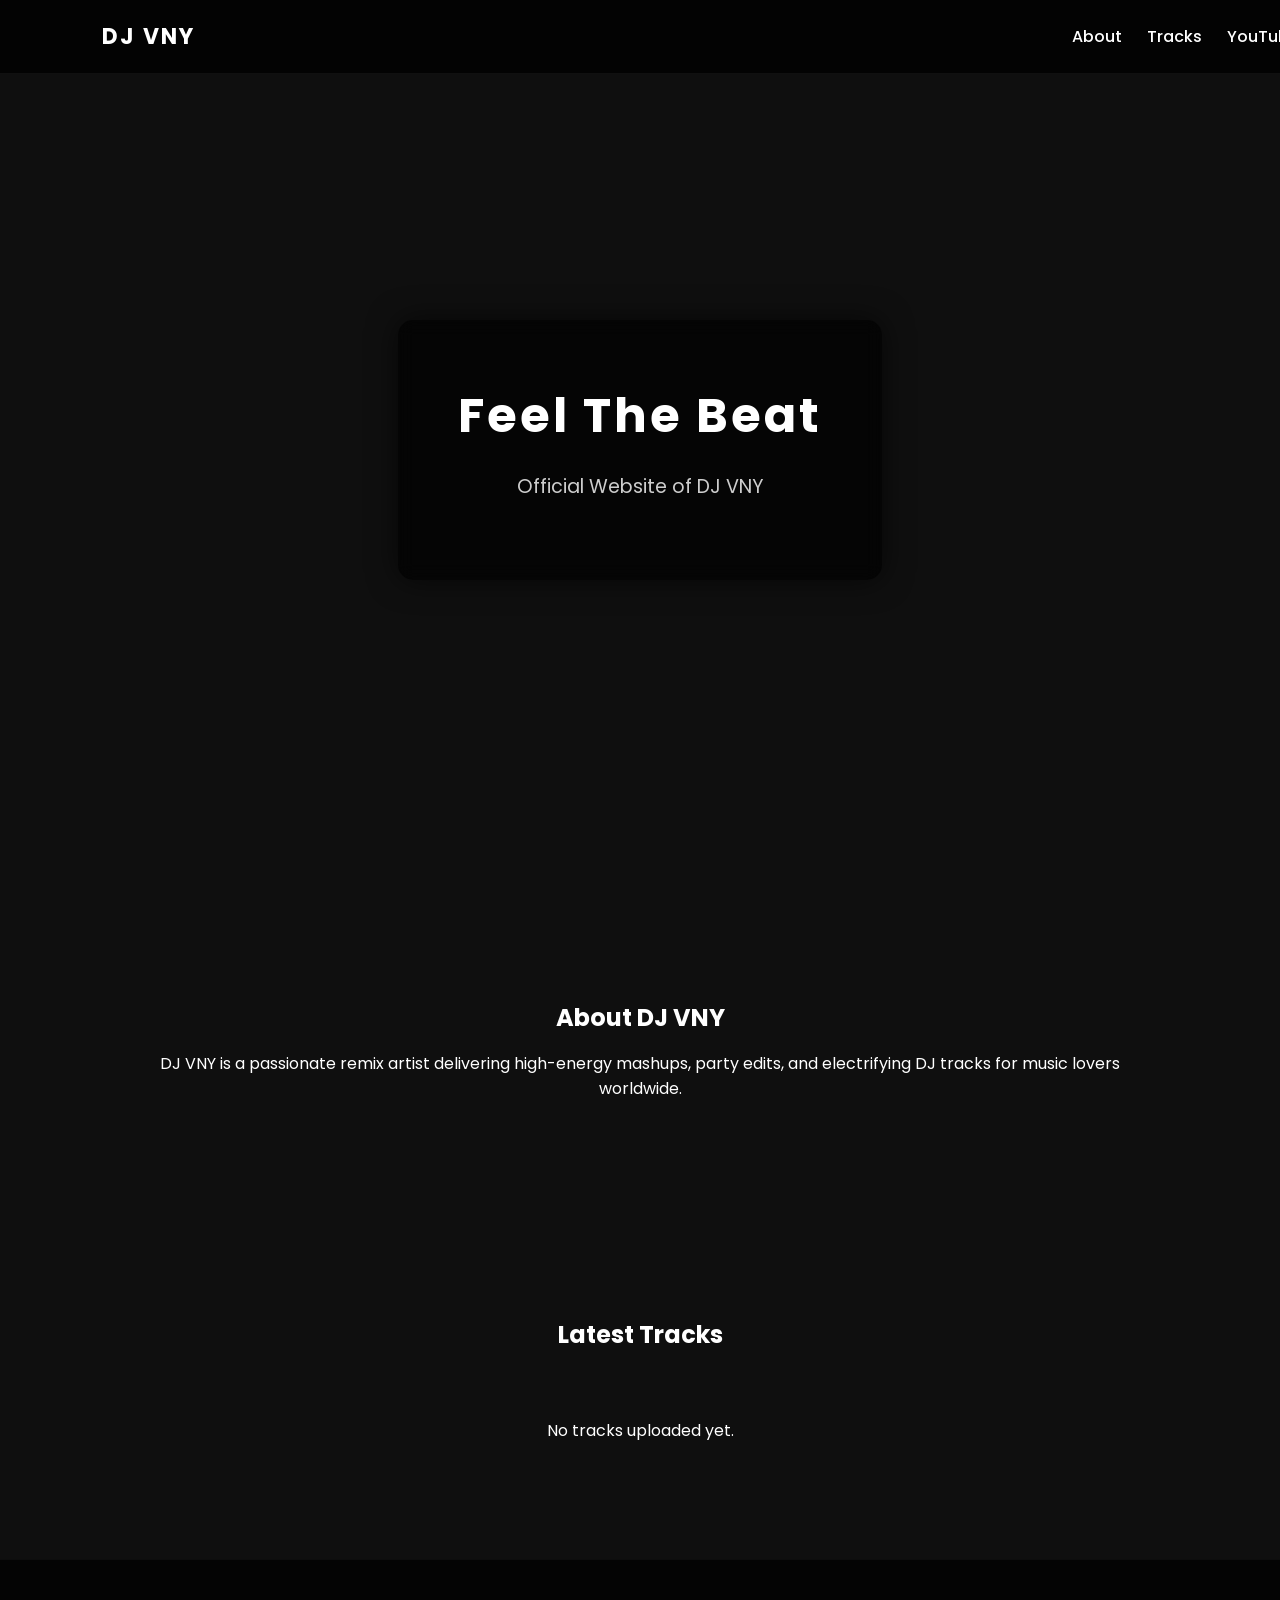
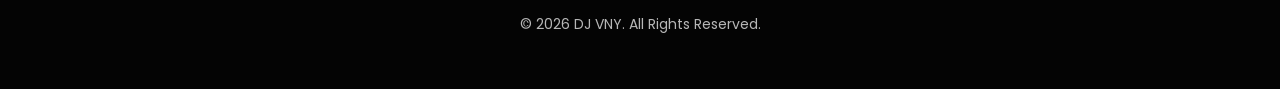
==== commit 107ef96f: "Update index.html" ====
--- a/index.html
+++ b/index.html
@@ -3,7 +3,7 @@
 <head>
 <meta charset="UTF-8">
 <meta name="viewport" content="width=device-width, initial-scale=1.0">
-<title id="pageTitle">DJ VNY</title>
+<title>DJ VNY | Official Website</title>
 
 <link href="https://fonts.googleapis.com/css2?family=Poppins:wght@400;600;700&display=swap" rel="stylesheet">
 <link rel="stylesheet" href="style.css">
@@ -12,76 +12,59 @@
 <body>
 
 <nav class="navbar">
-  <div class="logo" id="logoText">DJ VNY</div>
+  <div class="logo">DJ VNY</div>
   <ul>
     <li><a href="#about">About</a></li>
-    <li><a href="#music">Music</a></li>
-    <li><a href="#downloads">Downloads</a></li>
-    <li><a id="youtubeLink" target="_blank">YouTube</a></li>
-    <li><a id="spotifyLink" target="_blank">Spotify</a></li>
+    <li><a href="#downloads">Tracks</a></li>
+    <li><a href="https://youtube.com/@DJ_VNY?sub_confirmation=1" target="_blank">YouTube</a></li>
+    <li><a href="https://open.spotify.com/artist/4BdYeDNwFbmtB4uXeJmRw1" target="_blank">Spotify</a></li>
   </ul>
 </nav>
 
-<header class="hero" id="heroSection">
+<header class="hero">
   <div class="hero-overlay">
-    <h1 id="heroTitle">Feel The Beat</h1>
-    <p id="heroSubtitle">Official Website</p>
+    <h1>Feel The Beat</h1>
+    <p>Official Website of DJ VNY</p>
   </div>
 </header>
 
 <section id="about" class="section">
-  <h2>About</h2>
-  <p id="aboutText"></p>
+  <h2>About DJ VNY</h2>
+  <p>
+    DJ VNY is a passionate remix artist delivering high-energy mashups,
+    party edits, and electrifying DJ tracks for music lovers worldwide.
+  </p>
 </section>
 
 <section id="downloads" class="section">
-  <h2>Tracks</h2>
+  <h2>Latest Tracks</h2>
   <div class="cards" id="trackContainer"></div>
 </section>
 
 <footer>
-  <p id="footerText"></p>
+  <p>© 2026 DJ VNY. All Rights Reserved.</p>
 </footer>
 
 <script>
-const settings = JSON.parse(localStorage.getItem("siteSettings")) || {};
 const tracks = JSON.parse(localStorage.getItem("tracks")) || [];
-
-// Apply Settings
-document.getElementById("logoText").innerText = settings.logo || "DJ VNY";
-document.getElementById("pageTitle").innerText = settings.logo || "DJ VNY";
-
-document.getElementById("heroTitle").innerText = settings.heroTitle || "Feel The Beat";
-document.getElementById("heroSubtitle").innerText = settings.heroSubtitle || "";
-document.getElementById("aboutText").innerText = settings.about || "";
-document.getElementById("footerText").innerText = settings.footer || "";
-
-if(settings.youtube)
-  document.getElementById("youtubeLink").href = settings.youtube;
-
-if(settings.spotify)
-  document.getElementById("spotifyLink").href = settings.spotify;
-
-if(settings.heroImage)
-  document.getElementById("heroSection").style.background =
-    `url('${settings.heroImage}') center/cover no-repeat`;
-
-if(settings.primaryColor)
-  document.documentElement.style.setProperty('--primary', settings.primaryColor);
-
-// Load Tracks
 const container = document.getElementById("trackContainer");
 
-tracks.forEach(track => {
-  const card = document.createElement("div");
-  card.className = "card";
-  card.innerHTML = `
-    <img src="${track.thumbnail}" class="thumb">
-    <h3>${track.title}</h3>
-    <a href="${track.mp3}" class="btn" download>Download</a>
-  `;
-  container.appendChild(card);
-});
+if(tracks.length === 0){
+  container.innerHTML = "<p>No tracks uploaded yet.</p>";
+} else {
+  tracks.forEach(track => {
+    const card = document.createElement("div");
+    card.className = "card";
+
+    card.innerHTML = `
+      <img src="${track.thumbnail}" class="thumb">
+      <h3>${track.title}</h3>
+      <a href="${track.mp3}" class="btn" download>Download</a>
+    `;
+
+    container.appendChild(card);
+  });
+}
 </script>
 
 </body>
--- a/style.css
+++ b/style.css
@@ -1,30 +1,81 @@
+/* =========================
+   ROOT VARIABLES (Dynamic)
+========================= */
+
+:root {
+  --primary: #ff0055;
+  --bg-dark: #0f0f0f;
+  --card-dark: #1a1a1a;
+  --text-light: #ffffff;
+}
+
+/* =========================
+   GLOBAL
+========================= */
+
 body {
   margin: 0;
   font-family: 'Poppins', sans-serif;
-  background: #0f0f0f;
-  color: white;
-}
+  background: var(--bg-dark);
+  color: var(--text-light);
+  scroll-behavior: smooth;
+}
+
+h1, h2, h3 {
+  margin: 0 0 15px;
+}
+
+.section {
+  padding: 100px 10%;
+  text-align: center;
+}
+
+/* =========================
+   NAVBAR
+========================= */
 
 .navbar {
   display: flex;
   justify-content: space-between;
+  align-items: center;
   padding: 20px 8%;
-  background: black;
   position: fixed;
   width: 100%;
+  top: 0;
   z-index: 1000;
+  background: rgba(0, 0, 0, 0.75);
+  backdrop-filter: blur(12px);
+  border-bottom: 1px solid rgba(255,255,255,0.05);
+}
+
+.logo {
+  font-weight: 700;
+  font-size: 22px;
+  letter-spacing: 2px;
 }
 
 .navbar ul {
   list-style: none;
   display: flex;
   gap: 25px;
+  margin: 0;
+  padding: 0;
 }
 
 .navbar a {
-  color: white;
+  color: var(--text-light);
   text-decoration: none;
-}
+  font-weight: 500;
+  transition: 0.3s ease;
+}
+
+.navbar a:hover {
+  color: var(--primary);
+}
+
+/* =========================
+   HERO SECTION
+========================= */
 
 .hero {
   height: 100vh;
@@ -33,57 +84,122 @@
   align-items: center;
   justify-content: center;
   text-align: center;
+  position: relative;
 }
 
 .hero-overlay {
-  background: rgba(0,0,0,0.6);
-  padding: 40px;
-  border-radius: 10px;
-}
-
-.section {
-  padding: 100px 10%;
-  text-align: center;
-}
-
-.dark {
-  background: #1a1a1a;
-}
+  background: rgba(0, 0, 0, 0.65);
+  padding: 60px;
+  border-radius: 15px;
+  backdrop-filter: blur(8px);
+  box-shadow: 0 0 30px rgba(0,0,0,0.6);
+}
+
+.hero h1 {
+  font-size: 3rem;
+  letter-spacing: 3px;
+}
+
+.hero p {
+  font-size: 1.2rem;
+  opacity: 0.8;
+}
+
+/* =========================
+   BUTTONS
+========================= */
+
+.btn {
+  display: inline-block;
+  padding: 12px 25px;
+  border-radius: 6px;
+  text-decoration: none;
+  background: var(--primary);
+  color: white;
+  font-weight: 500;
+  transition: 0.3s ease;
+  margin-top: 10px;
+}
+
+.btn:hover {
+  transform: translateY(-4px);
+  box-shadow: 0 10px 25px rgba(255, 0, 85, 0.4);
+}
+
+/* =========================
+   TRACK CARDS
+========================= */
 
 .cards {
   display: flex;
   justify-content: center;
-  gap: 30px;
+  gap: 35px;
   flex-wrap: wrap;
+  margin-top: 50px;
 }
 
 .card {
-  background: #1a1a1a;
+  background: var(--card-dark);
+  border-radius: 15px;
+  width: 300px;
   padding: 20px;
-  border-radius: 10px;
-  width: 300px;
-  text-align: center;
+  text-align: center;
+  transition: 0.3s ease;
+  box-shadow: 0 0 15px rgba(0,0,0,0.5);
+}
+
+.card:hover {
+  transform: translateY(-10px);
+  box-shadow: 0 0 30px rgba(255, 0, 85, 0.3);
 }
 
 .thumb {
   width: 100%;
-  aspect-ratio: 16/9;
+  aspect-ratio: 16 / 9;
   object-fit: cover;
-  border-radius: 8px;
-  margin-bottom: 10px;
-}
-
-.btn {
-  background: linear-gradient(90deg, #ff0055, #9900ff);
-  padding: 10px 20px;
-  color: white;
-  text-decoration: none;
-  border-radius: 5px;
-  display: inline-block;
-}
+  border-radius: 12px;
+  margin-bottom: 15px;
+}
+
+.card h3 {
+  font-size: 16px;
+  margin: 10px 0;
+}
+
+/* =========================
+   FOOTER
+========================= */
 
 footer {
-  padding: 30px;
-  text-align: center;
-  background: black;
-}
+  padding: 40px 10%;
+  text-align: center;
+  background: #000;
+  font-size: 14px;
+  opacity: 0.7;
+  border-top: 1px solid rgba(255,255,255,0.05);
+}
+
+/* =========================
+   RESPONSIVE
+========================= */
+
+@media (max-width: 900px) {
+
+  .navbar ul {
+    gap: 15px;
+  }
+
+  .hero h1 {
+    font-size: 2.2rem;
+  }
+
+  .hero-overlay {
+    padding: 30px;
+  }
+
+  .cards {
+    flex-direction: column;
+    align-items: center;
+  }
+
+}
